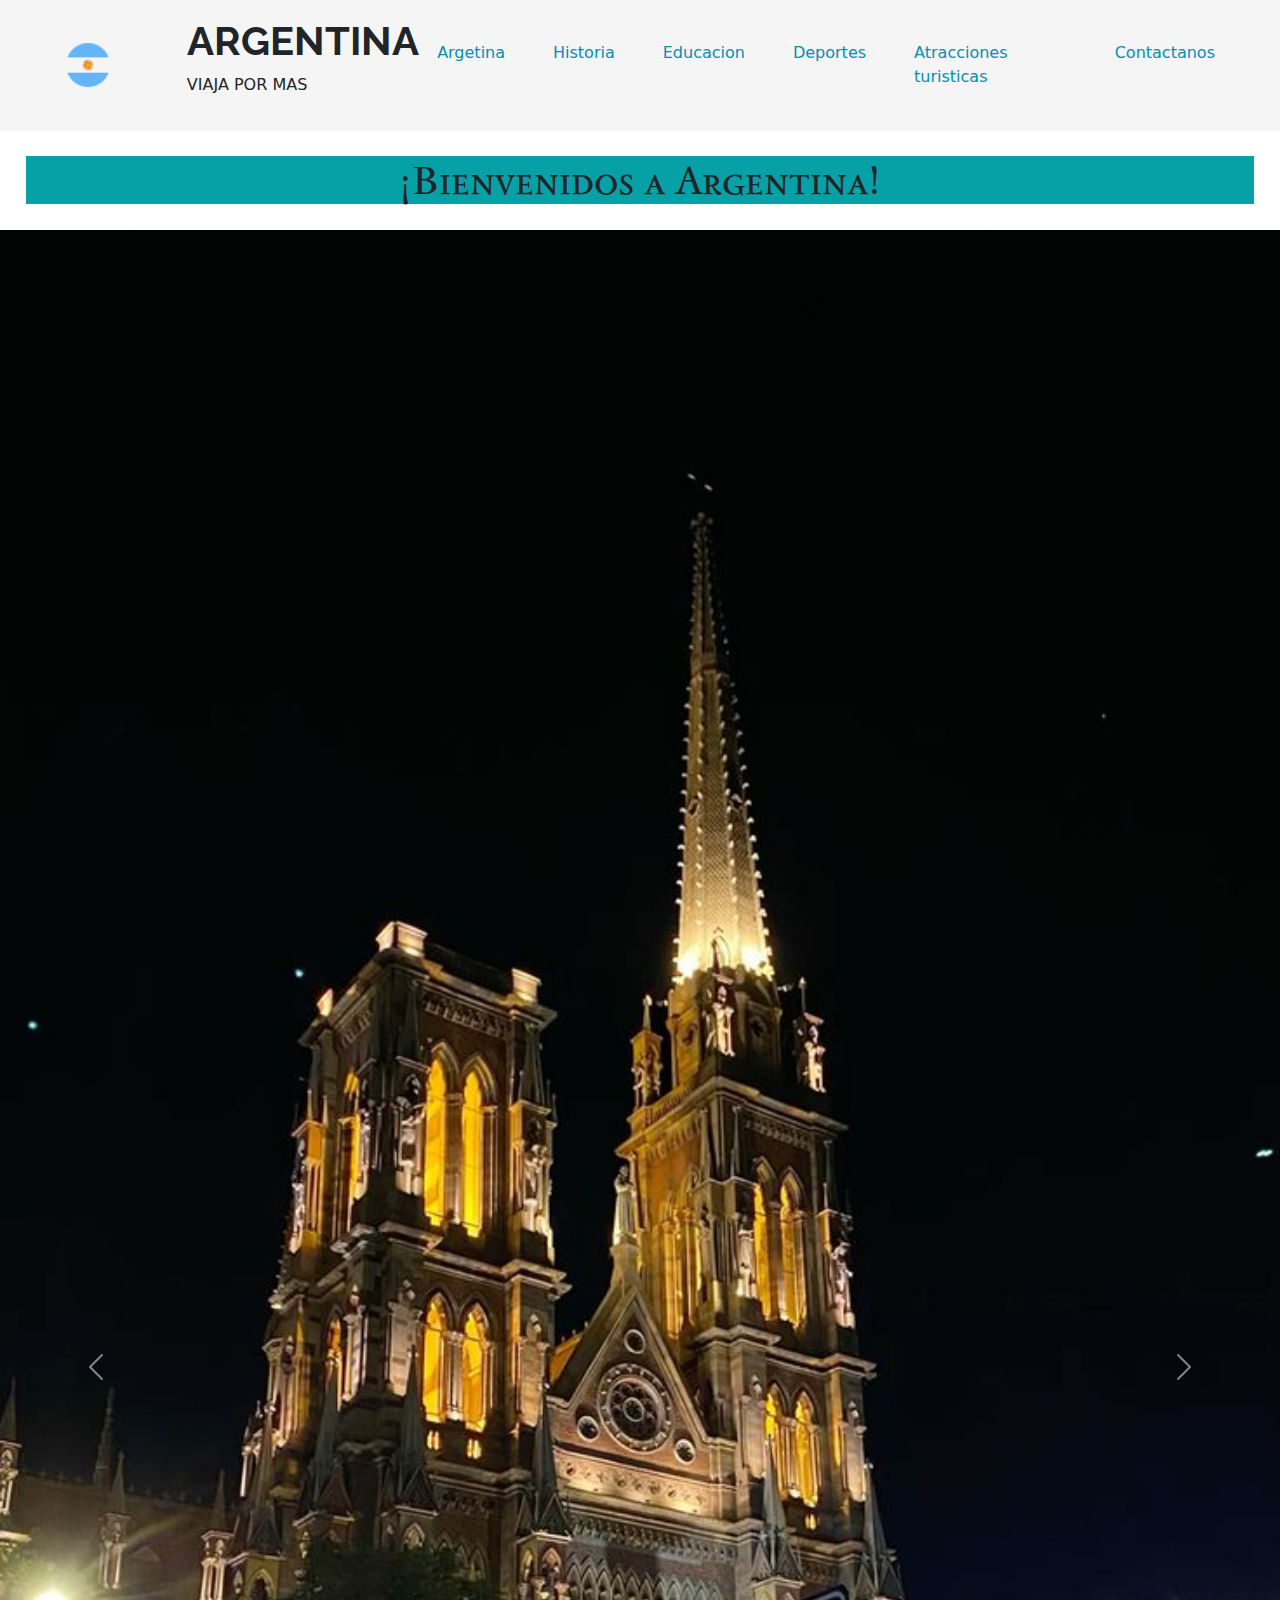
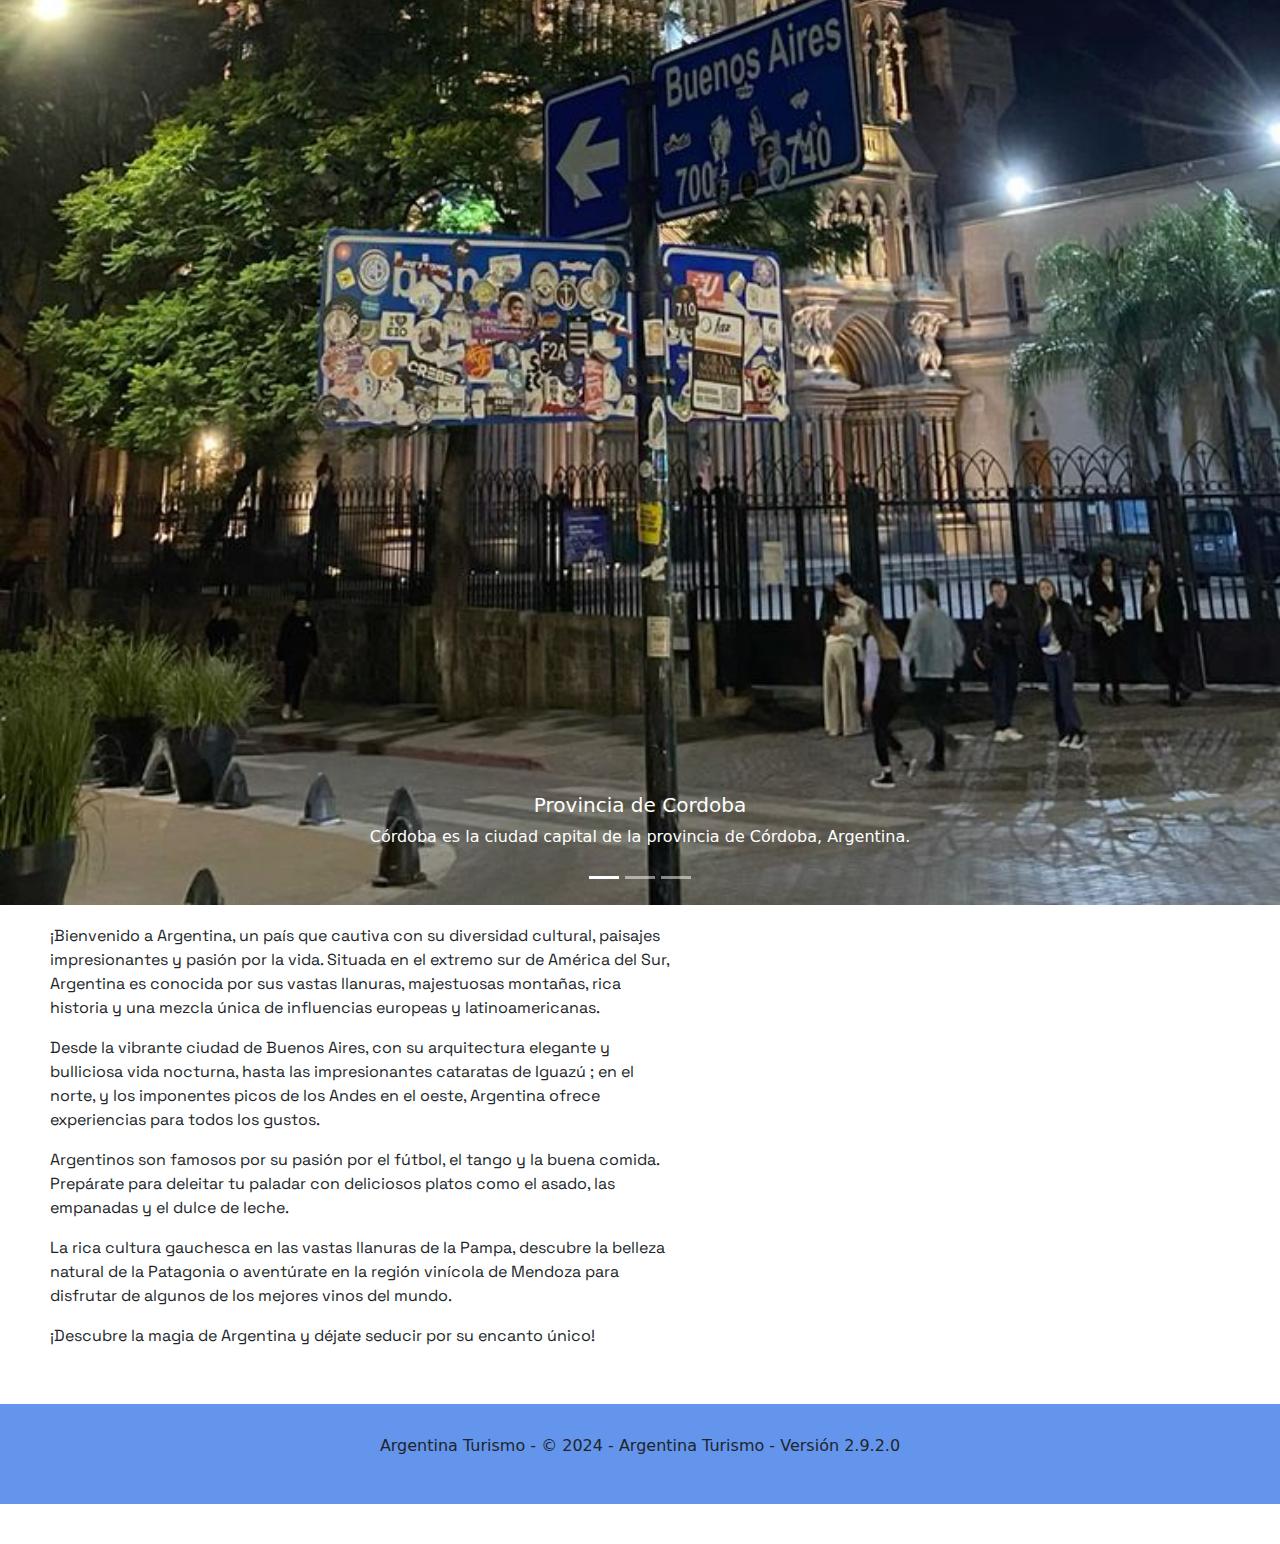
==== index.html @ 07afe115 "primer cambio" ====
<!DOCTYPE html>
<html lang="es">
<head>
    <meta charset="UTF-8">
    <meta name="viewport" content="width=device-width, initial-scale=1.0">
    <title>Argetina Turismo</title>
    <link rel="icon" href="imagenes/icons8-argentina-48.png">
    <link rel="stylesheet" href="estilos.css">
    <link rel="preconnect" href="https://fonts.googleapis.com">
    <link rel="preconnect" href="https://fonts.gstatic.com" crossorigin>
    <link href="https://fonts.googleapis.com/css2?family=Josefin+Sans:ital,wght@0,100..700;1,100..700&display=swap" rel="stylesheet">
    <link rel="preconnect" href="https://fonts.googleapis.com">
    <link rel="preconnect" href="https://fonts.gstatic.com" crossorigin>
    <link href="https://fonts.googleapis.com/css2?family=Josefin+Sans:ital,wght@0,100..700;1,100..700&display=swap" rel="stylesheet">
    <link rel="preconnect" href="https://fonts.googleapis.com">
    <link rel="preconnect" href="https://fonts.gstatic.com" crossorigin>
    <link href="https://fonts.googleapis.com/css2?family=Raleway:ital,wght@0,100..900;1,100..900&display=swap" rel="stylesheet">
    <link rel="preconnect" href="https://fonts.googleapis.com">
    <link rel="preconnect" href="https://fonts.googleapis.com">
    <link rel="preconnect" href="https://fonts.gstatic.com" crossorigin>
    <link href="https://fonts.googleapis.com/css2?family=Roboto+Mono:ital,wght@0,100..700;1,100..700&family=Space+Grotesk:wght@300..700&display=swap" rel="stylesheet">
    <link href="https://cdn.jsdelivr.net/npm/bootstrap@5.3.3/dist/css/bootstrap.min.css" rel="stylesheet" 
    integrity="sha384-QWTKZyjpPEjISv5WaRU9OFeRpok6YctnYmDr5pNlyT2bRjXh0JMhjY6hW+ALEwIH" 
    crossorigin="anonymous">
    <link rel="preconnect" href="https://fonts.googleapis.com">
    <link rel="preconnect" href="https://fonts.gstatic.com" crossorigin>
    <link href="https://fonts.googleapis.com/css2?family=Sedan+SC&display=swap" rel="stylesheet">
</head>
<body>
<header>
<nav class="nav">
    <div class="nav-contenedor">
        <label for="icono" class="nav-icono">
            <img src="imagenes/icons8-circular-argentina-48.png" alt="circular argetina icono">
        </label>
      <div class="informacion">
            <h1 class="nav-info-1">ARGENTINA</h1>
            <p class="nav-info-2">VIAJA POR MAS</p> 
      </div>
        <input type="checkbox" id="menu" class="nav-input">
      <div class="argetina-inicio">
        <a class="argentina-item" href="index.html" target="_blank">Argetina</a>
        <a class="argentina-item" href="#" target="_blank">Historia</a>
        <a class="argentina-item" href="#" target="_blank">Educacion</a>
        <a class="argentina-item" href="#" target="_blank">Deportes</a>
        <a class="argentina-item" href="atracciones-turisticas.html" target="_blank">Atracciones turisticas</a>
        <a class="argentina-item" href="contactanos.html" target="_blank">Contactanos</a>   
      </div>   
    </div>
</nav>
</header>
<div class="title-contenedor">
    <div class="hijo-contenedor">
    <h1>¡Bienvenidos a Argentina!</h1>
    </div>
</div>

<!--
</div>                                                     IDEA ORIGINNAL - PANAMA 
<div class="contenedor">
    <div class="bienvenido">
       <h2>Bienvenidos a</h2>
    </div>
</div>

<div class="contenedor-a">
    <div class="titulo">
       <p>ARGENTINA</p>
    </div>
</div>                         
-->

<div id="carouselExampleCaptions" class="carousel slide">
    <div class="carousel-indicators">
      <button type="button" data-bs-target="#carouselExampleCaptions" data-bs-slide-to="0" class="active" aria-current="true" aria-label="Slide 1"></button>
      <button type="button" data-bs-target="#carouselExampleCaptions" data-bs-slide-to="1" aria-label="Slide 2"></button>
      <button type="button" data-bs-target="#carouselExampleCaptions" data-bs-slide-to="2" aria-label="Slide 3"></button>
    </div>
    <div class="carousel-inner">
      <div class="carousel-item active">
        <img src="imagenes/corodoba 2.jpg" class="  d-block w-100" alt="cordoba">
        <div class="carousel-caption d-none d-md-block">
          <h5>Provincia de Cordoba</h5>
          <p>Córdoba es la ciudad capital de la provincia de Córdoba, Argentina. </p>
        </div>
      </div>
      <div class="carousel-item">
        <img src="imagenes/Avenida 9 De Julio- Buenos Aires, Argentina.jpeg" class="d-block w-100" alt="buenos Aires">
        <div class="carousel-caption d-none d-md-block">
          <h5>Ciudad Autónoma de Buenos Aires - CABA</h5>
          <p>Buenos Aires es la capital y ciudad más poblada de la República Argentina.</p>
        </div>
      </div>
      <div class="carousel-item">
        <img src="imagenes/Bariloche - Argentina.jpeg" class="d-block w-100" alt="bariloche">
        <div class="carousel-caption d-none d-md-block">
          <h5>San Carlos de Bariloche.</h5>
          <p>La ciudad ,mas poblada, de la provincia de Rio Negro</p>
        </div>
      </div>
    </div>
    <button class="carousel-control-prev" type="button" data-bs-target="#carouselExampleCaptions" data-bs-slide="prev">
      <span class="carousel-control-prev-icon" aria-hidden="true"></span>
      <span class="visually-hidden">Previous</span>
    </button>
    <button class="carousel-control-next" type="button" data-bs-target="#carouselExampleCaptions" data-bs-slide="next">
      <span class="carousel-control-next-icon" aria-hidden="true"></span>
      <span class="visually-hidden">Next</span>
    </button>
  </div>

<div class="contenedor-b">
    <div class="informacion">

        <p class="parrafo1">¡Bienvenido a Argentina, un país que cautiva con su diversidad cultural, paisajes impresionantes y pasión por la vida. 
            Situada en el extremo sur de América del Sur,
            Argentina es conocida por sus vastas llanuras, majestuosas montañas,
            rica historia y una mezcla única de
            influencias europeas y latinoamericanas.</p>

        <p class="parrafo2">Desde la vibrante ciudad de Buenos Aires, con su arquitectura elegante y bulliciosa vida nocturna, 
            hasta las impresionantes cataratas de Iguazú ; en el norte, y los imponentes picos de los Andes en el oeste, 
            Argentina ofrece experiencias para todos los gustos.</p>

        <p class="parrafo3">Argentinos son famosos por su pasión por el fútbol, el tango y la buena comida.
           Prepárate para deleitar tu paladar con deliciosos platos como el asado, las empanadas y el dulce de leche.</p>

        <p class="parrafo4">La rica cultura gauchesca en las vastas llanuras de la Pampa,
           descubre la belleza natural de la Patagonia o aventúrate en la 
           región vinícola de Mendoza para disfrutar de algunos de los mejores vinos del mundo.</p>

        <p class="parrafo5">¡Descubre la magia de Argentina y déjate seducir por su encanto único!</p>

    </div>
</div>
    
<footer>
  <section class="pie-de-pagina">
    <p>Argentina Turismo - © 2024 - Argentina Turismo - Versión 2.9.2.0</p>
  </section>
</footer>




<script src="https://cdn.jsdelivr.net/npm/bootstrap@5.3.3/dist/js/bootstrap.bundle.min.js" 
integrity="sha384-YvpcrYf0tY3lHB60NNkmXc5s9fDVZLESaAA55NDzOxhy9GkcIdslK1eN7N6jIeHz" crossorigin="anonymous"></script>
</body>
</html>
---- estilos.css ----
*{
    margin: 0%;
    
}

.argetina-inicio{
    margin-left: auto;
    padding: 1px;
}
.edicion-arg-inicio{
    color: rgb(255, 252, 252);
    font-weight:lighter ;
    font-size: 17px;
    font-family: Verdana, Geneva, Tahoma, sans-serif;
    margin-left: 2%;
}

/*
.bienvenido{
    display: inline-block;
    margin-top: 100px;
    margin-left: 80px;
    margin-bottom: 0%;
    font-size:200%;
    font-family: "Josefin Sans", sans-serif;
    font-optical-sizing: auto;
    font-weight: lighter;
    font-style:italic;
    color: rgb(24, 158, 236);
}


.titulo{
    display: inline-block;
    margin-left: 200px;
    margin-top: 0;
    transform: translateX(20px) translateY(-51px);
}

.titulo{
    color: rgb(235, 240, 237);
  font-family: "Josefin Sans", sans-serif;
  font-optical-sizing: auto;
  font-weight: weight;
  font-style: normal;
  font-size: 250%;
}
*/
/*header{
    /*position: fixed;
    z-index: 2;
    width: 100%;
}*/

.nav{
    background-color: whitesmoke;
    height: 100%; 
    
}
.nav-info-1{
    font-family: "Raleway", sans-serif;
    font-optical-sizing: auto;
    font-weight: bolder;
    font-style: normal;
}


.nav-contenedor{
    
    display: flex;
    height: 85%; 
    width: 90%;
    margin: 0 auto;
    justify-content: space-between;
    align-items: center;
    
}
.argetina-inicio{
    display: grid;
    grid-auto-flow: column;
    gap: 3em;
}
.argentina-item{
    color: rgb(4, 144, 179);
    text-decoration: none;
}
.argentina-item:hover{
    color: rgb(209, 209, 87);
    transform: scale(1.1);
    transition: all .5s ease-out .1s;
}
.nav-input{ 
    display: none;  /*desaparece la box*/
}
.nav-icono{  /*Aparece el pulsor arriba del icono*/
    display: block;
    cursor: pointer;
    margin-left: 0;
    margin-right: 5%;
    transition: all .5 ease-in-out .1s;
    transform: scale(1.1);
}
/*
.nav-menu{
    position: fixed; El fixed fija un encabezado, cuando haces scroll para abajo
   /* top: 80px;
    bottom: 0;
    background: #f08080;
    width: 100%;
    left: 0;
    display: flex;
    justify-content: space-evenly;
    flex-direction: column;
    align-items: center;
    clip-path: circle(0 at center);
    transition: clip-path 1s ease-in-out;
}
.nav-input:checked + .nav-menu {
    background-color: aqua;
    clip-path: circle(100% at center);
}
*/

/*.title-contenedor:hover{
    color: white;
    transition: all .5s ease-in-out .10s;
    transform: scale(2);
}*/

.title-contenedor{
    
    background-color: rgb(5, 161, 167);
    font-family: "Sedan SC", serif;
    font-weight: 400;
    font-style: normal;
    text-align: center;
    margin: 2% 2% 2% 2%;
}


.informacion{
    margin: 1.5% 1.5% 1.5% 1.5%;
}
.parrafo1, .parrafo2, .parrafo3, .parrafo4, .parrafo5 {
    margin-left: 2.5%;
    display: inline-block;
    width: 50%; 
    font-family: "Space Grotesk", sans-serif;
    font-optical-sizing: auto;
    font-weight: weight;
    font-style: normal;
    padding: auto;
}
.pie-de-pagina{
    background-color: cornflowerblue;
    height: 100px;
    margin-bottom: 40px;
    margin-top: 40px;
    width: 100%;
    margin-right: 0;
    margin-left: 0;
    display: flex;
    justify-content: center;
    align-items: center;
}
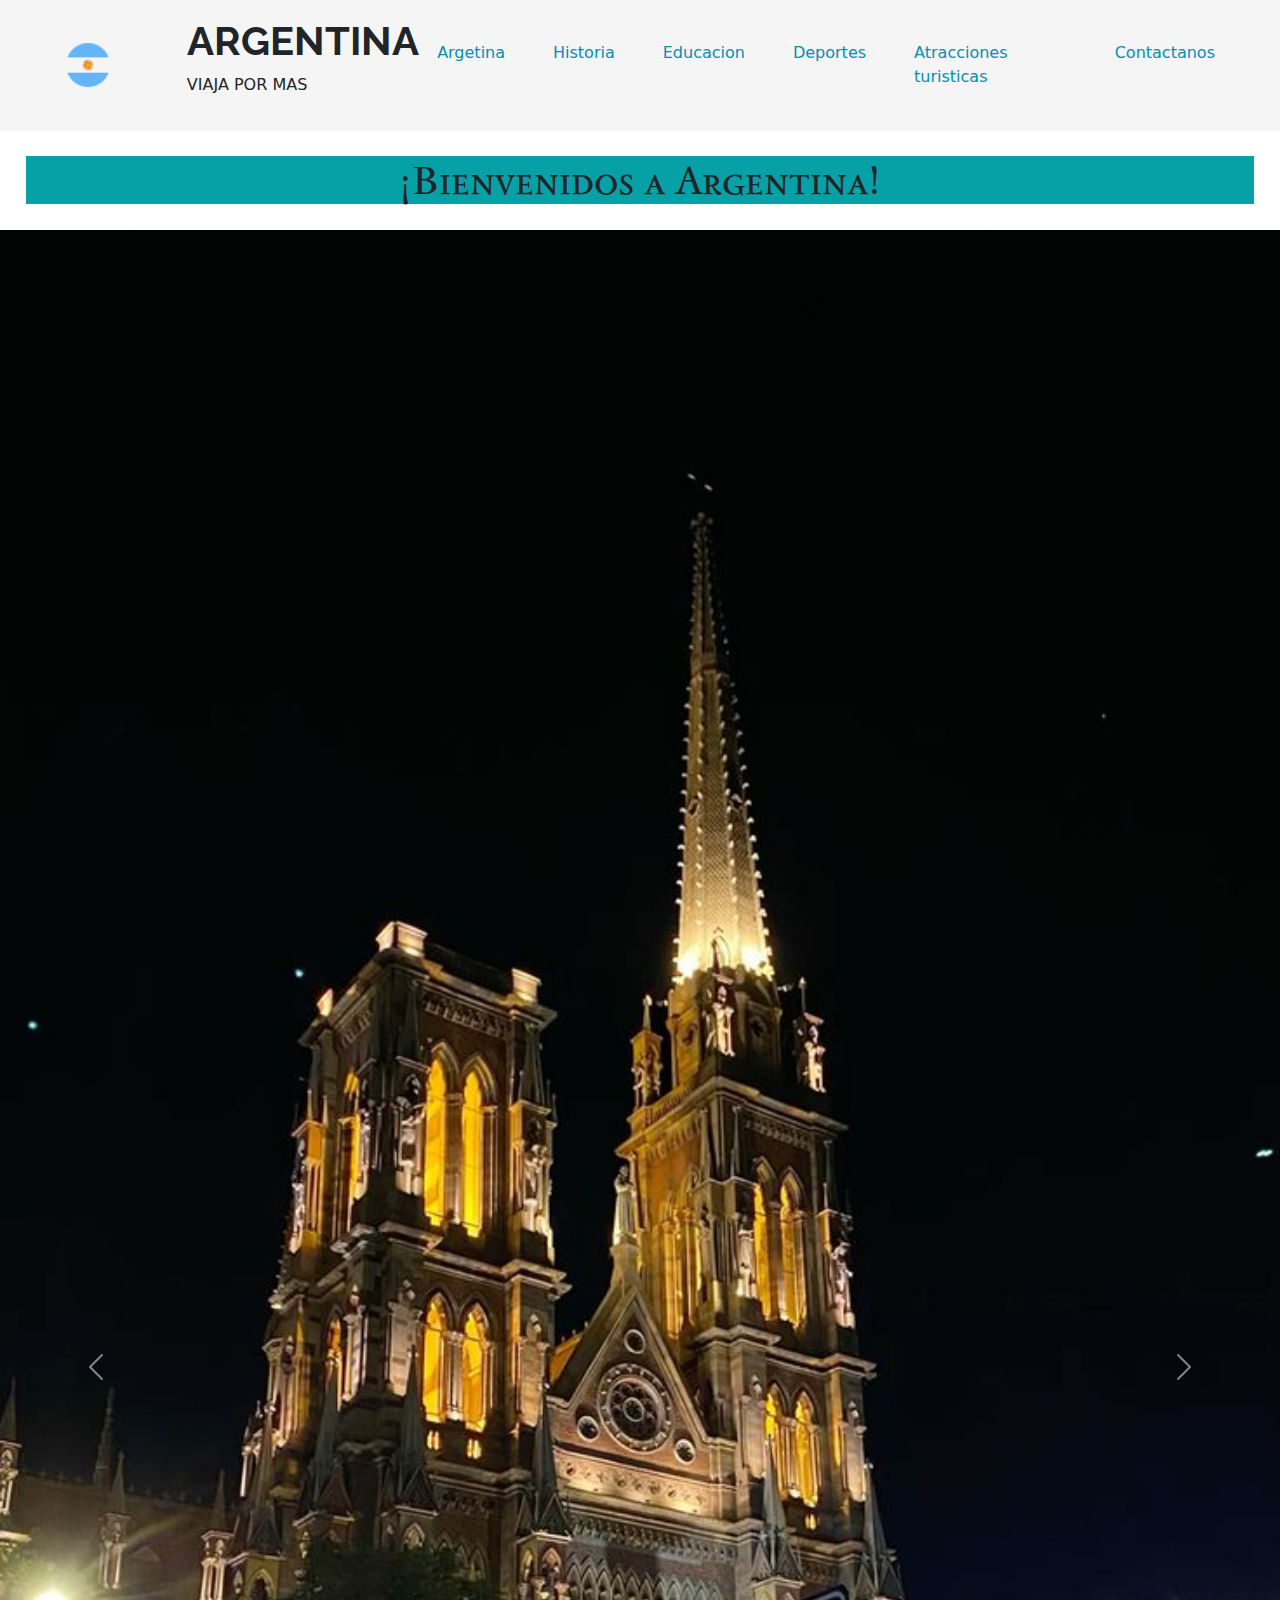
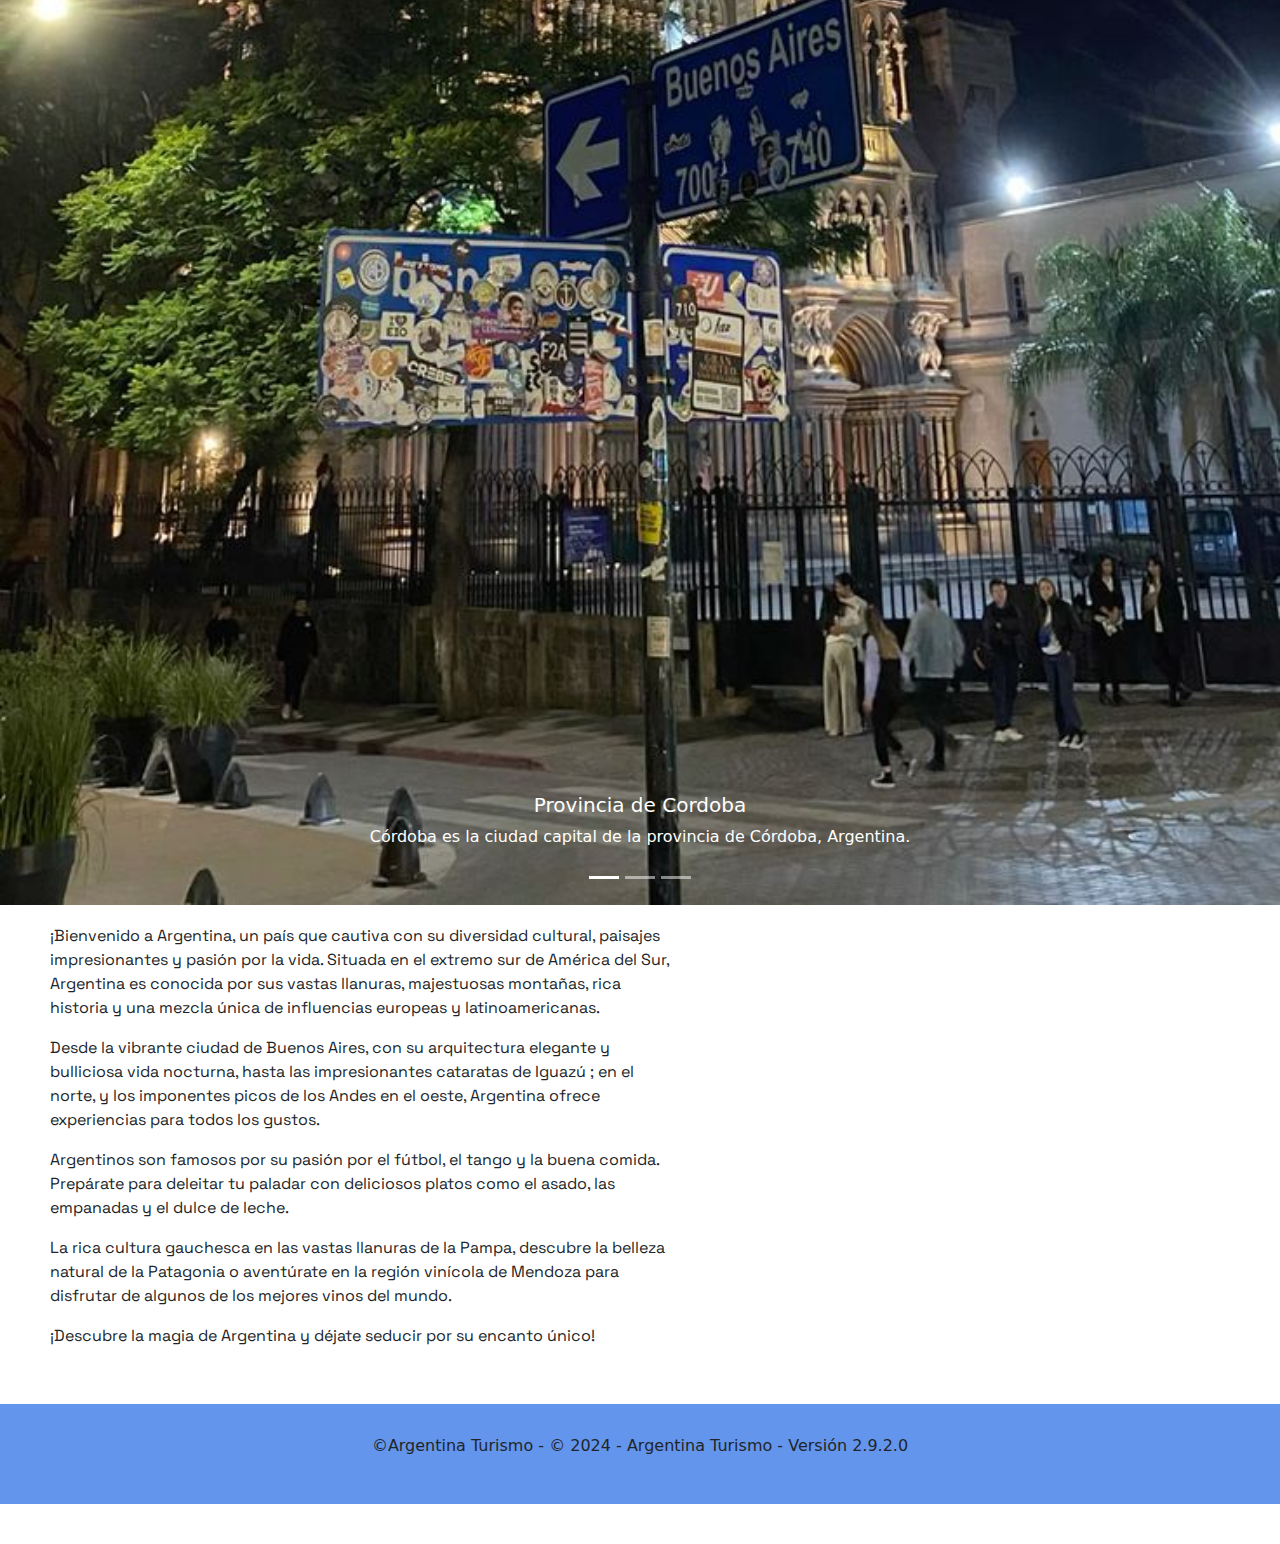
==== commit f330aa1f: "cambio secundario" ====
--- a/index.html
+++ b/index.html
@@ -136,7 +136,7 @@
     
 <footer>
   <section class="pie-de-pagina">
-    <p>Argentina Turismo - © 2024 - Argentina Turismo - Versión 2.9.2.0</p>
+    <p>&copy;Argentina Turismo - © 2024 - Argentina Turismo - Versión 2.9.2.0</p>
   </section>
 </footer>
 
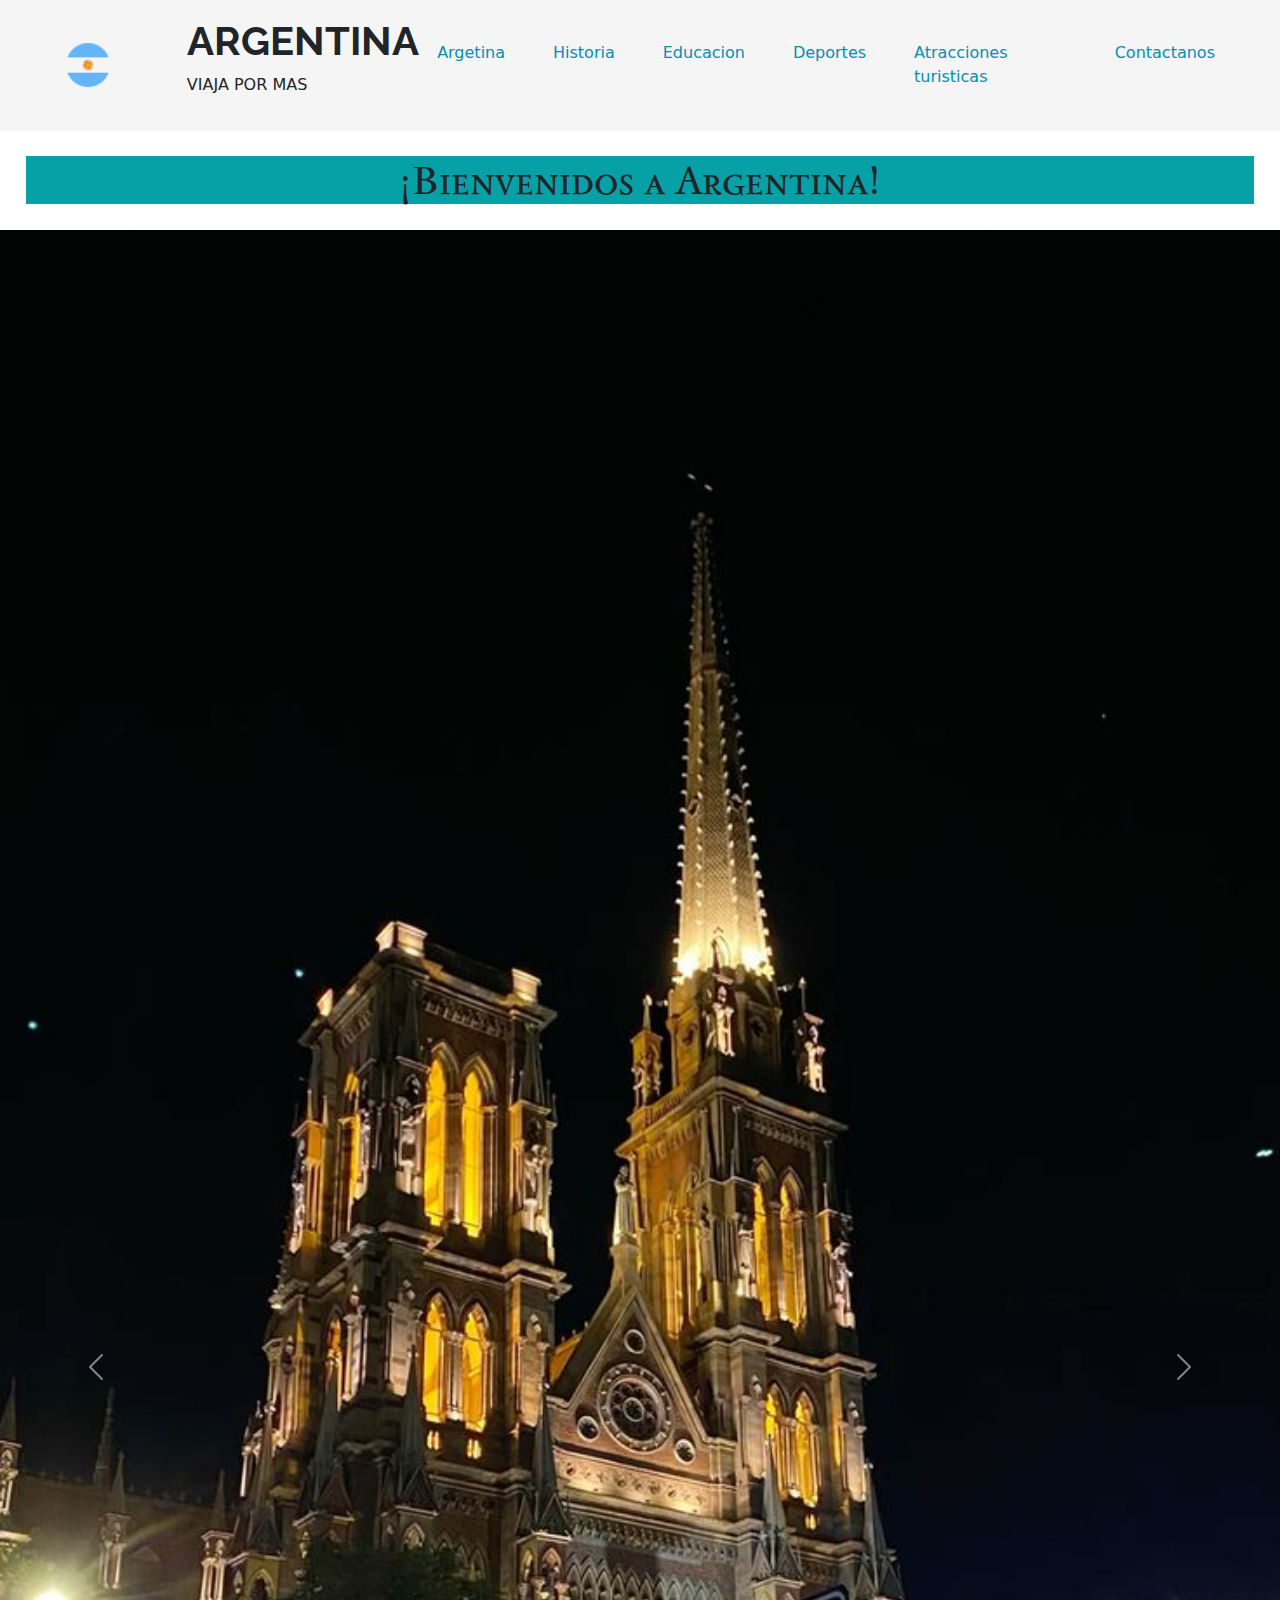
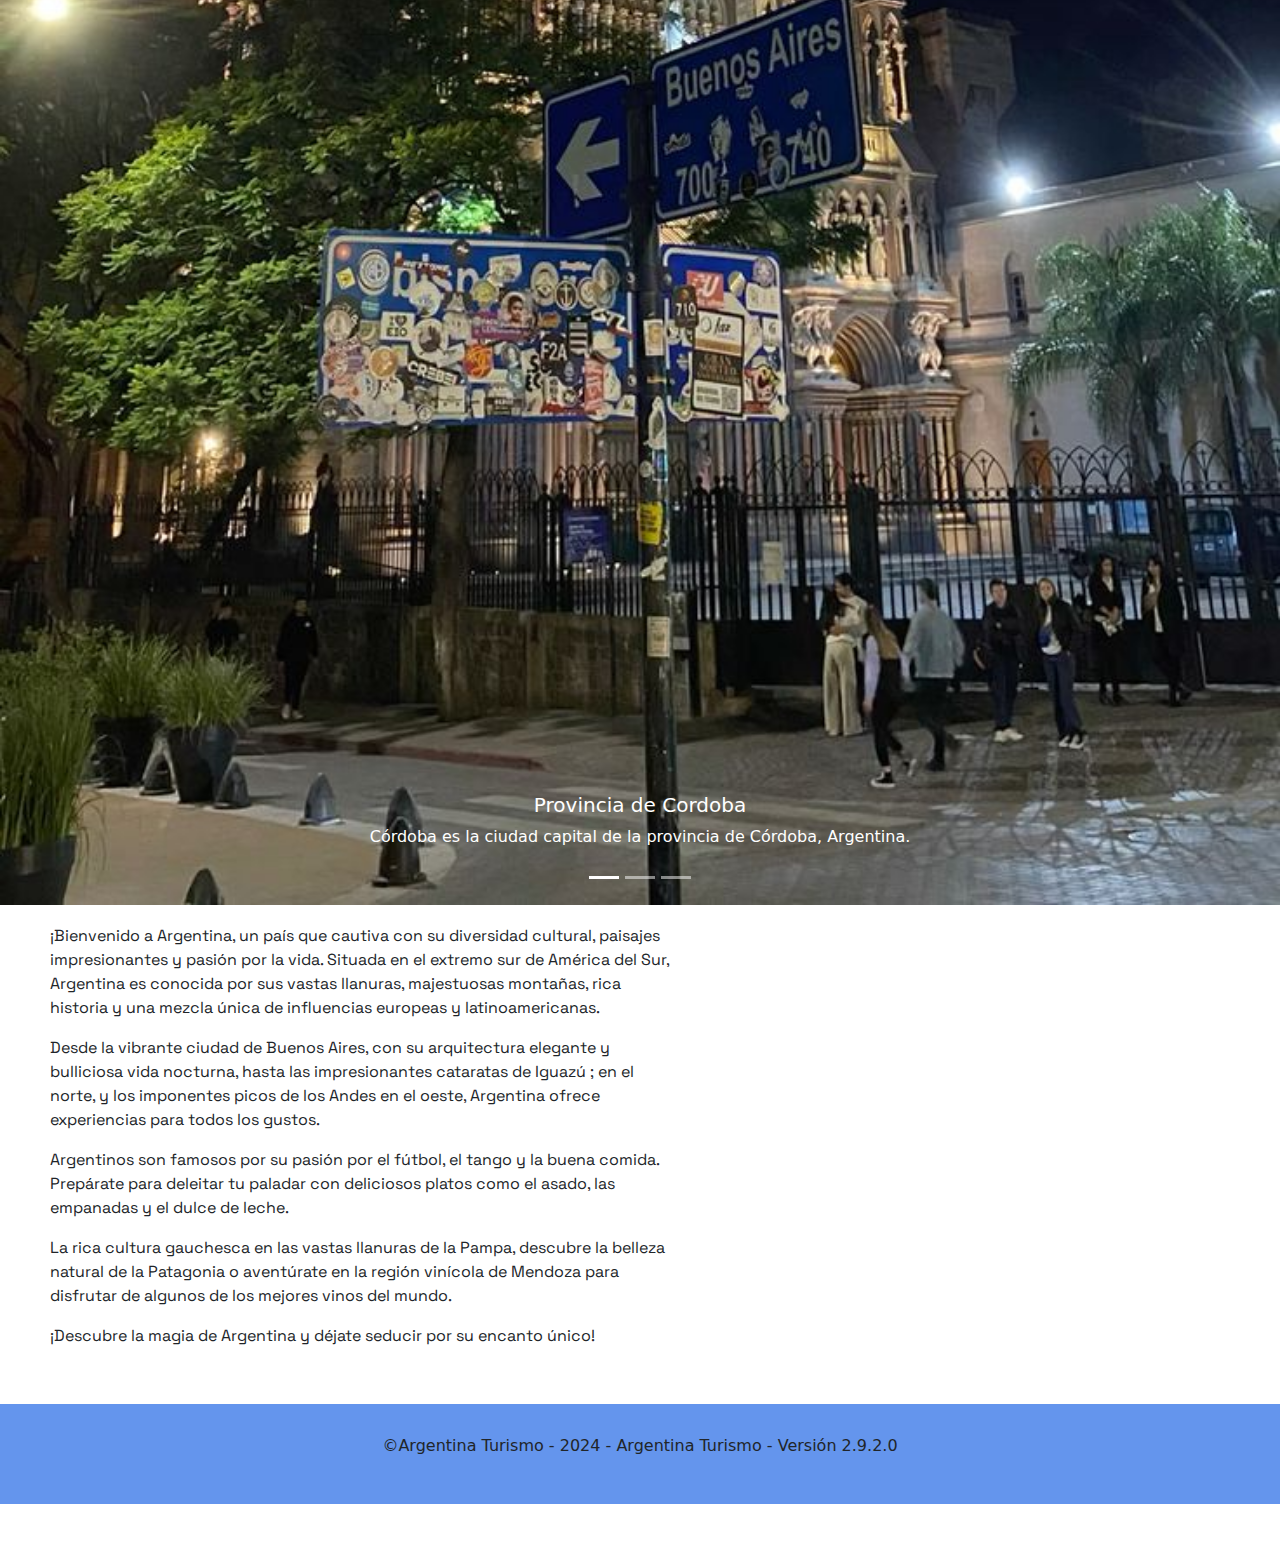
==== commit 216ca10e: "cambios clase de prueba" ====
--- a/index.html
+++ b/index.html
@@ -1,6 +1,7 @@
 <!DOCTYPE html>
 <html lang="es">
 <head>
+
     <meta charset="UTF-8">
     <meta name="viewport" content="width=device-width, initial-scale=1.0">
     <title>Argetina Turismo</title>
@@ -27,6 +28,7 @@
     <link href="https://fonts.googleapis.com/css2?family=Sedan+SC&display=swap" rel="stylesheet">
 </head>
 <body>
+
 <header>
 <nav class="nav">
     <div class="nav-contenedor">
@@ -49,14 +51,15 @@
     </div>
 </nav>
 </header>
-<div class="title-contenedor">
+
+<section class="title-contenedor">
     <div class="hijo-contenedor">
     <h1>¡Bienvenidos a Argentina!</h1>
     </div>
-</div>
+</section>
 
 <!--
-</div>                                                     IDEA ORIGINNAL - PANAMA 
+</div>                                                     IDEA ORIGINNAL 
 <div class="contenedor">
     <div class="bienvenido">
        <h2>Bienvenidos a</h2>
@@ -70,7 +73,7 @@
 </div>                         
 -->
 
-<div id="carouselExampleCaptions" class="carousel slide">
+<section id="carouselExampleCaptions" class="carousel slide">
     <div class="carousel-indicators">
       <button type="button" data-bs-target="#carouselExampleCaptions" data-bs-slide-to="0" class="active" aria-current="true" aria-label="Slide 1"></button>
       <button type="button" data-bs-target="#carouselExampleCaptions" data-bs-slide-to="1" aria-label="Slide 2"></button>
@@ -107,9 +110,9 @@
       <span class="carousel-control-next-icon" aria-hidden="true"></span>
       <span class="visually-hidden">Next</span>
     </button>
-  </div>
+</section>
 
-<div class="contenedor-b">
+<section class="contenedor-b">
     <div class="informacion">
 
         <p class="parrafo1">¡Bienvenido a Argentina, un país que cautiva con su diversidad cultural, paisajes impresionantes y pasión por la vida. 
@@ -132,11 +135,11 @@
         <p class="parrafo5">¡Descubre la magia de Argentina y déjate seducir por su encanto único!</p>
 
     </div>
-</div>
+</section>
     
 <footer>
   <section class="pie-de-pagina">
-    <p>&copy;Argentina Turismo - © 2024 - Argentina Turismo - Versión 2.9.2.0</p>
+    <p>&copy;Argentina Turismo - 2024 - Argentina Turismo - Versión 2.9.2.0</p>
   </section>
 </footer>
 
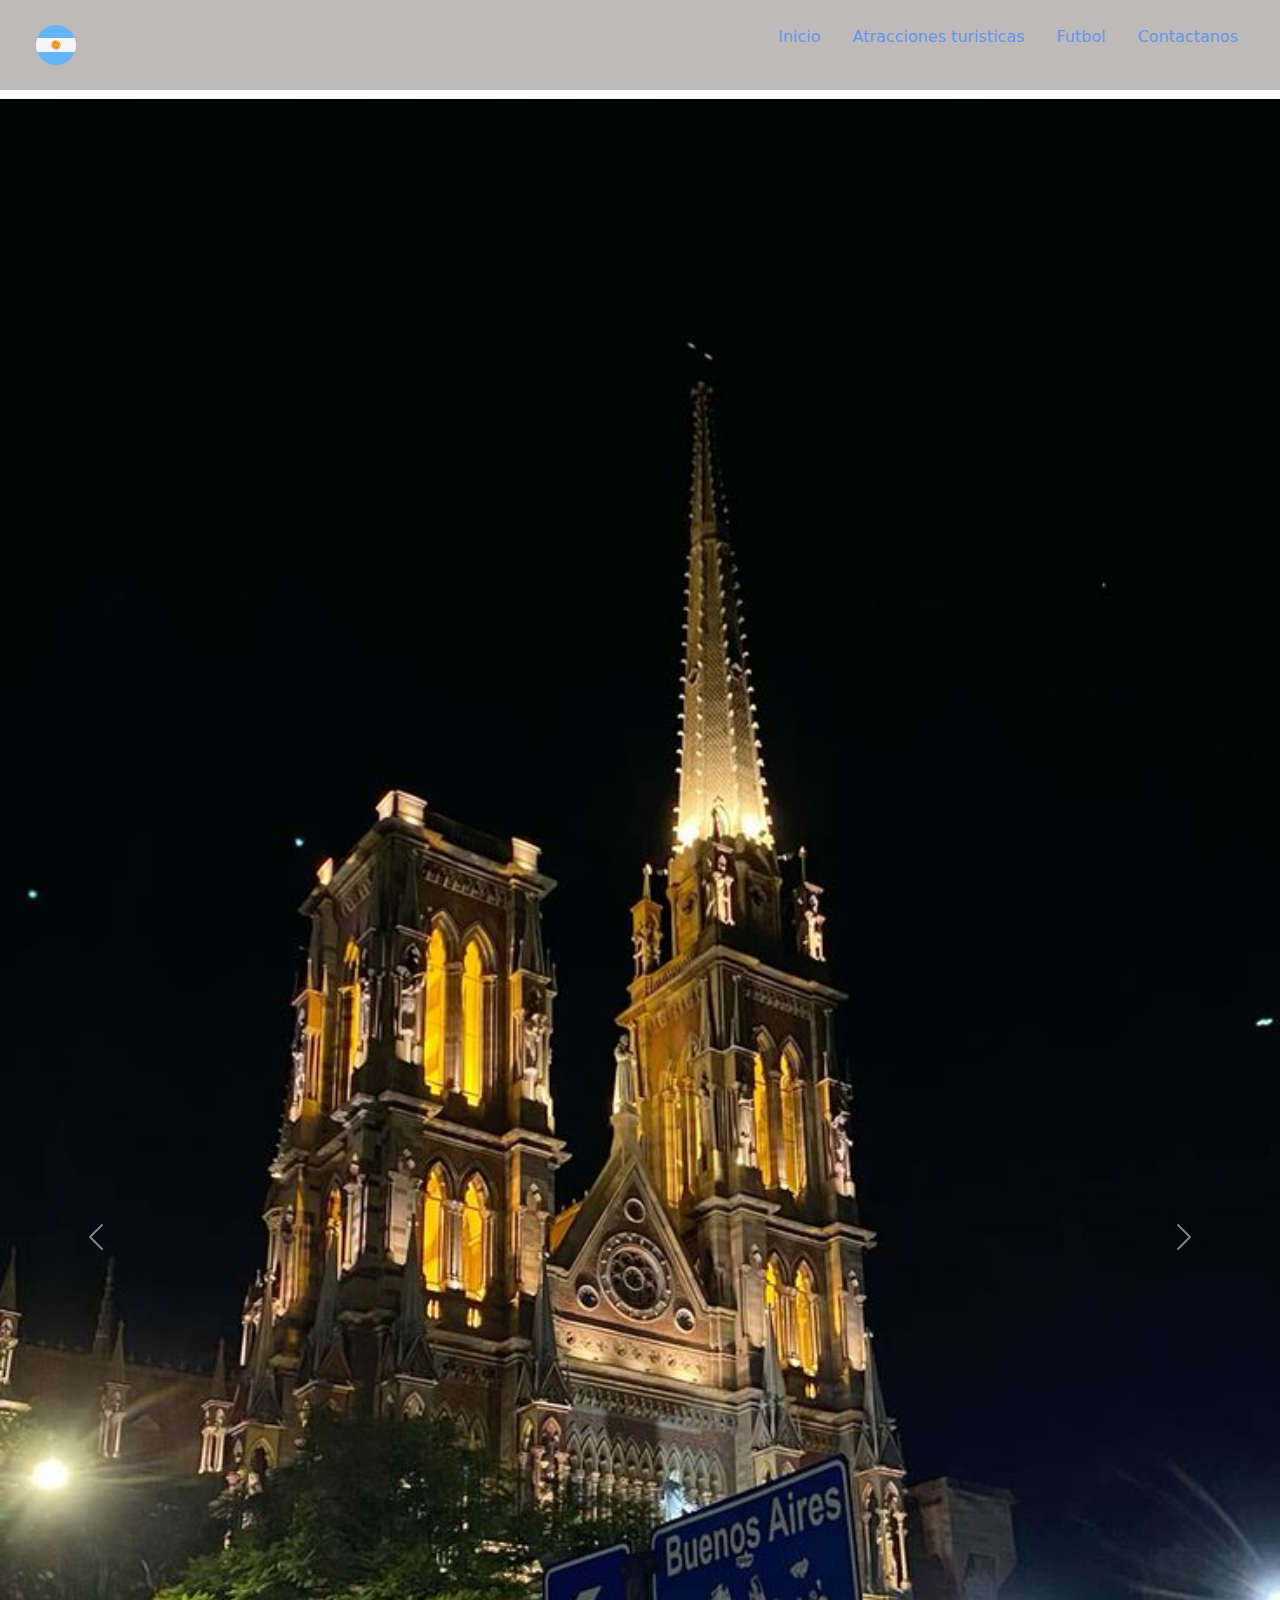
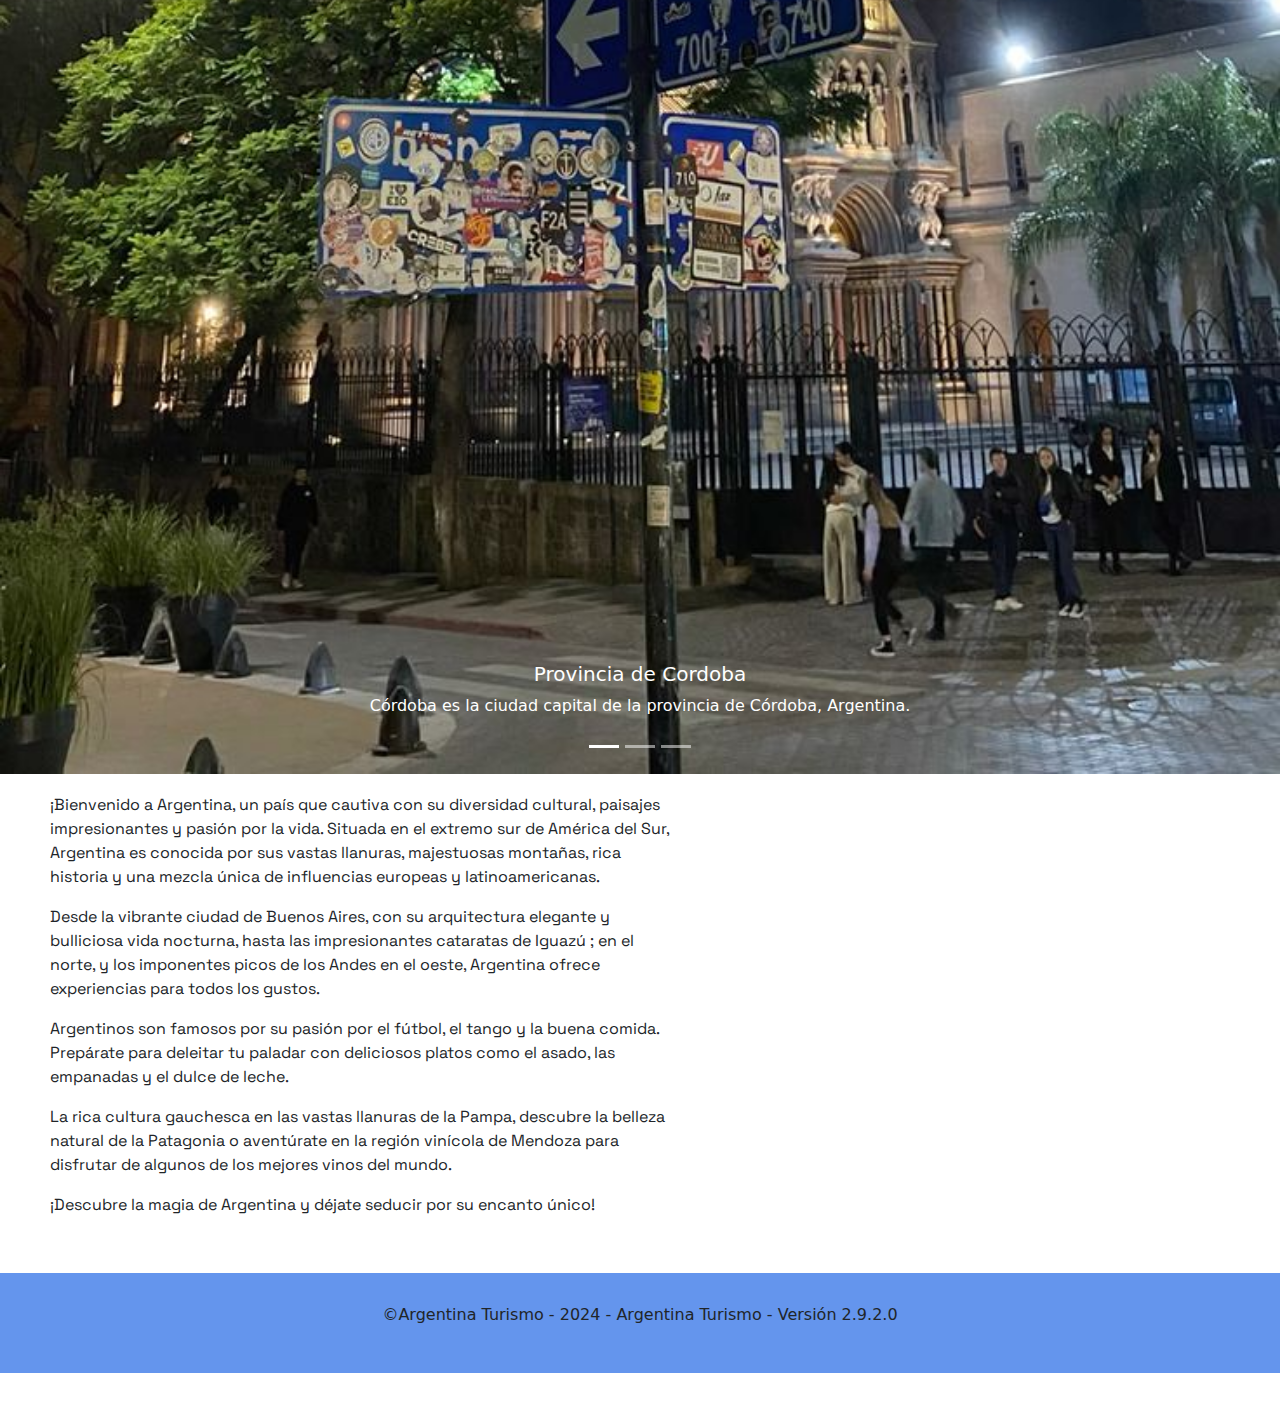
==== commit 31ade376: "menu hamburguesa con java script" ====
--- a/index.html
+++ b/index.html
@@ -29,27 +29,31 @@
 </head>
 <body>
 
-<header>
-<nav class="nav">
-    <div class="nav-contenedor">
-        <label for="icono" class="nav-icono">
-            <img src="imagenes/icons8-circular-argentina-48.png" alt="circular argetina icono">
-        </label>
-      <div class="informacion">
-            <h1 class="nav-info-1">ARGENTINA</h1>
-            <p class="nav-info-2">VIAJA POR MAS</p> 
-      </div>
-        <input type="checkbox" id="menu" class="nav-input">
-      <div class="argetina-inicio">
-        <a class="argentina-item" href="index.html" target="_blank">Argetina</a>
-        <a class="argentina-item" href="#" target="_blank">Historia</a>
-        <a class="argentina-item" href="#" target="_blank">Educacion</a>
-        <a class="argentina-item" href="#" target="_blank">Deportes</a>
-        <a class="argentina-item" href="atracciones-turisticas.html" target="_blank">Atracciones turisticas</a>
-        <a class="argentina-item" href="contactanos.html" target="_blank">Contactanos</a>   
-      </div>   
-    </div>
-</nav>
+<header class="header">
+    <img src="imagenes/icons8-circular-argentina-48.png" alt="icon" class="logo-container">
+
+
+    <button id="abrir" class="abrir-menu">
+        <img src="[data-uri]">
+    </button>    
+   
+
+    <nav class="nav visible" id="nav">
+
+        <button id="cerrar" class="cerrar-menu">
+            <img src="[data-uri]">
+        </button>    
+    
+       
+        <ul class="list-container">
+            
+            <li > <a class="items" href="index.html" target="_blank">Inicio</a></li>
+            <li > <a class="items" href="atracciones-turisticas.html" target="_blank">Atracciones turisticas</a></li>
+            <li > <a class="items" href="#" target="_blank">Futbol</a></li>
+            <li > <a class="items" href="contactanos.html" target="_blank">Contactanos</a></li>
+        </ul>
+  
+    </nav>
 </header>
 
 <section class="title-contenedor">
@@ -145,7 +149,7 @@
 
 
 
-
+<script src="contactanos.js"></script>
 <script src="https://cdn.jsdelivr.net/npm/bootstrap@5.3.3/dist/js/bootstrap.bundle.min.js" 
 integrity="sha384-YvpcrYf0tY3lHB60NNkmXc5s9fDVZLESaAA55NDzOxhy9GkcIdslK1eN7N6jIeHz" crossorigin="anonymous"></script>
 </body>
--- a/estilos.css
+++ b/estilos.css
@@ -52,53 +52,105 @@
     width: 100%;
 }*/
 
-.nav{
-    background-color: whitesmoke;
-    height: 100%; 
-    
-}
-.nav-info-1{
-    font-family: "Raleway", sans-serif;
-    font-optical-sizing: auto;
-    font-weight: bolder;
-    font-style: normal;
-}
-
-
-.nav-contenedor{
-    
-    display: flex;
-    height: 85%; 
-    width: 90%;
-    margin: 0 auto;
-    justify-content: space-between;
-    align-items: center;
-    
-}
-.argetina-inicio{
-    display: grid;
-    grid-auto-flow: column;
-    gap: 3em;
-}
-.argentina-item{
-    color: rgb(4, 144, 179);
+.header{
+    background-color: rgb(190, 186, 186);
+    height: 90px;
+    position: fixed; /*para fijar la barra de navegacion*/
+    z-index: 2;
+    width: 100%;
+    top: 0%;
+    left: 0%;
+    padding: 2rem; /*para separarlo del borde*/
+    display: flex; 
+    align-items: center; /*el item no intente tener la misma altura que los enlaces*/
+    justify-content: space-between; /*separa el icono de los enlaces*/
+}
+
+
+.items{
+    color: cornflowerblue;
+}
+
+.abrir-menu{
+    display: none; /*hace que el boton no se vea*/
+}
+
+.list-container{  
+    list-style-type: none; /*le saca las viñetas a la lista */
+    display: flex; /* pone una al lado de la otra las palabras*/
+    gap: 2rem; /* determina los espacios entre las palabras*/
+    margin-right: 10px;
+}
+
+.items{
     text-decoration: none;
-}
-.argentina-item:hover{
-    color: rgb(209, 209, 87);
-    transform: scale(1.1);
-    transition: all .5s ease-out .1s;
-}
-.nav-input{ 
-    display: none;  /*desaparece la box*/
-}
-.nav-icono{  /*Aparece el pulsor arriba del icono*/
-    display: block;
-    cursor: pointer;
-    margin-left: 0;
-    margin-right: 5%;
-    transition: all .5 ease-in-out .1s;
-    transform: scale(1.1);
+
+}
+
+.abrir-menu{
+     display: none;
+}
+.cerrar-menu{
+    display: none; /* antes de llegar a los 550px el boton cerrado no se ve*/
+}
+
+@media screen and (max-width: 735px) {
+
+    .info{
+        display: none;
+    }
+
+}
+
+@media screen and (max-width: 588px) {
+    
+    .abrir-menu, .cerrar-menu{  /*para que cuando llego o pase los 550px se muestran los dos botones en sus respectivmos lugares*/
+        display: block;
+        border: 0;
+        font-size: 1.25;
+        cursor: pointer;
+    }
+    .cerrar-menu{
+        background-color: cornflowerblue ;
+    }
+
+    .abrir-menu{
+        margin-right: 15px;
+        background-color:  rgb(190, 186, 186);
+    }
+
+    .nav{
+        opacity: 0;
+        visibility: hidden;/*para que no se vea el menu, se usa como prueba antes de enlasar con java script*/
+
+        display: flex;
+        flex-direction: column; /*se separa en columnas*/
+        align-items: end; /*se ponen todos los elementos donde termina*/
+        gap: 1rem;
+        position: absolute;
+        top: 0; /*para que empiece arriba*/
+        right: 0; /*para que empiece a la derecha*/
+        background-color: cornflowerblue;
+        padding: 2rem; /*para que no se pegue a los bordes*/
+        margin-bottom: 0%;
+        box-shadow: 0 0 0 100vmax rgba(0, 0, 0, .5); /*Para que el resto de la pantalla tenga un fondo medio gris*/
+        
+    }
+
+    .visible{ /*cuando toquemos el menu hmaburguesa se va a abrir el menu*/
+        opacity: 1;
+        visibility: visible;
+    }
+
+
+    .list-container{
+        flex-direction: column;
+        align-items:end;
+    }
+    
+    .items{
+        color: white;
+    }
 }
 /*
 .nav-menu{
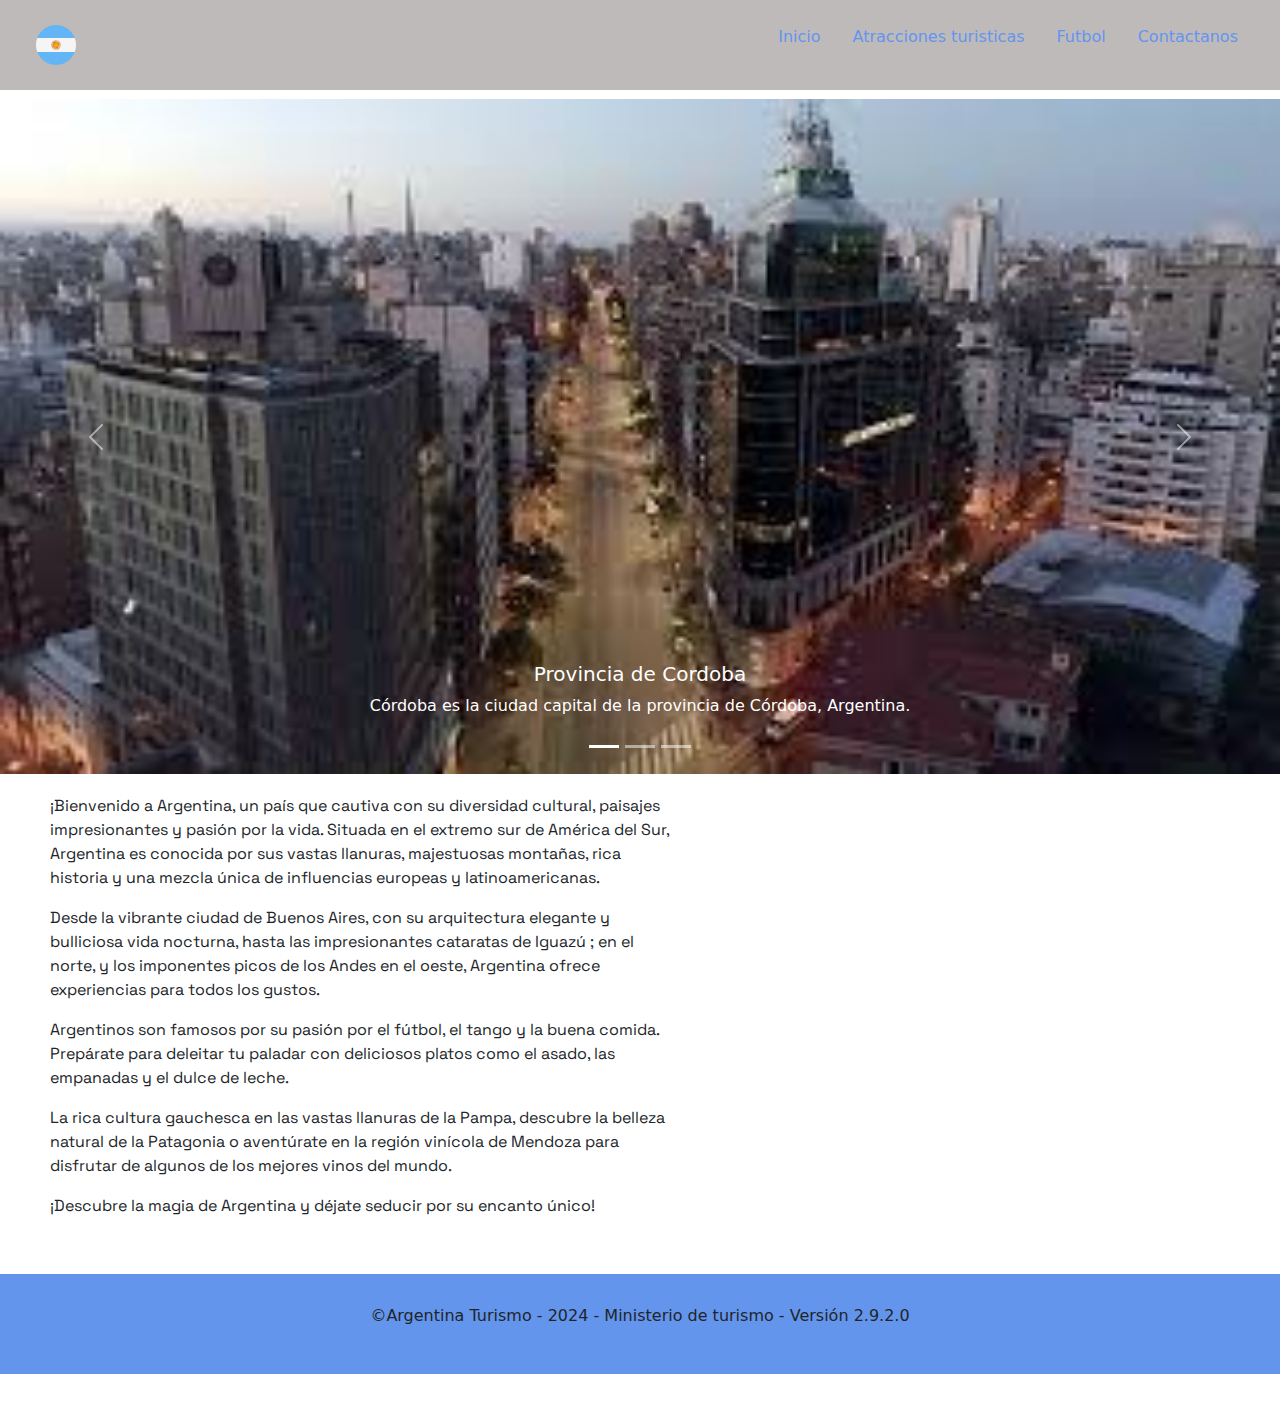
==== commit 25f361b6: "cambios generales" ====
--- a/index.html
+++ b/index.html
@@ -5,7 +5,7 @@
     <meta charset="UTF-8">
     <meta name="viewport" content="width=device-width, initial-scale=1.0">
     <title>Argetina Turismo</title>
-    <link rel="icon" href="imagenes/icons8-argentina-48.png">
+    <link rel="icon" href="imagenes/iconos/icons8-argentina-48.png">
     <link rel="stylesheet" href="estilos.css">
     <link rel="preconnect" href="https://fonts.googleapis.com">
     <link rel="preconnect" href="https://fonts.gstatic.com" crossorigin>
@@ -30,7 +30,7 @@
 <body>
 
 <header class="header">
-    <img src="imagenes/icons8-circular-argentina-48.png" alt="icon" class="logo-container">
+    <img src="imagenes/iconos/icons8-circular-argentina-48.png" alt="icon" class="logo-container">
 
 
     <button id="abrir" class="abrir-menu">
@@ -47,10 +47,10 @@
        
         <ul class="list-container">
             
-            <li > <a class="items" href="index.html" target="_blank">Inicio</a></li>
-            <li > <a class="items" href="atracciones-turisticas.html" target="_blank">Atracciones turisticas</a></li>
-            <li > <a class="items" href="#" target="_blank">Futbol</a></li>
-            <li > <a class="items" href="contactanos.html" target="_blank">Contactanos</a></li>
+            <li > <a class="items" href="index.html" target="_self">Inicio</a></li>
+            <li > <a class="items" href="atracciones-turisticas.html" target="_self">Atracciones turisticas</a></li>
+            <li > <a class="items" href="futbol.html" target="_self">Futbol</a></li>
+            <li > <a class="items" href="contactanos.html" target="_self">Contactanos</a></li>
         </ul>
   
     </nav>
@@ -85,21 +85,21 @@
     </div>
     <div class="carousel-inner">
       <div class="carousel-item active">
-        <img src="imagenes/corodoba 2.jpg" class="  d-block w-100" alt="cordoba">
+        <img src="imagenes/Fotos carrousel-index/cordoba.jpeg" class="  d-block w-100" alt="cordoba">
         <div class="carousel-caption d-none d-md-block">
           <h5>Provincia de Cordoba</h5>
           <p>Córdoba es la ciudad capital de la provincia de Córdoba, Argentina. </p>
         </div>
       </div>
       <div class="carousel-item">
-        <img src="imagenes/Avenida 9 De Julio- Buenos Aires, Argentina.jpeg" class="d-block w-100" alt="buenos Aires">
+        <img src="imagenes/Fotos carrousel-index/Fotos de Buenos Aires.jpeg" class="d-block w-100" alt="buenos Aires">
         <div class="carousel-caption d-none d-md-block">
           <h5>Ciudad Autónoma de Buenos Aires - CABA</h5>
           <p>Buenos Aires es la capital y ciudad más poblada de la República Argentina.</p>
         </div>
       </div>
       <div class="carousel-item">
-        <img src="imagenes/Bariloche - Argentina.jpeg" class="d-block w-100" alt="bariloche">
+        <img src="imagenes/Fotos carrousel-index/bariloche.jpeg" class="d-block w-100" alt="bariloche">
         <div class="carousel-caption d-none d-md-block">
           <h5>San Carlos de Bariloche.</h5>
           <p>La ciudad ,mas poblada, de la provincia de Rio Negro</p>
@@ -143,13 +143,13 @@
     
 <footer>
   <section class="pie-de-pagina">
-    <p>&copy;Argentina Turismo - 2024 - Argentina Turismo - Versión 2.9.2.0</p>
+    <p>&copy;Argentina Turismo - 2024 - Ministerio de turismo - Versión 2.9.2.0</p>
   </section>
 </footer>
 
 
 
-<script src="contactanos.js"></script>
+<script src="app.js"></script>
 <script src="https://cdn.jsdelivr.net/npm/bootstrap@5.3.3/dist/js/bootstrap.bundle.min.js" 
 integrity="sha384-YvpcrYf0tY3lHB60NNkmXc5s9fDVZLESaAA55NDzOxhy9GkcIdslK1eN7N6jIeHz" crossorigin="anonymous"></script>
 </body>
--- a/estilos.css
+++ b/estilos.css
@@ -103,7 +103,7 @@
 }
 
 @media screen and (max-width: 588px) {
-    
+
     .abrir-menu, .cerrar-menu{  /*para que cuando llego o pase los 550px se muestran los dos botones en sus respectivmos lugares*/
         display: block;
         border: 0;
@@ -129,7 +129,7 @@
         gap: 1rem;
         position: absolute;
         top: 0; /*para que empiece arriba*/
-        right: 0; /*para que empiece a la derecha*/
+        right: 0; /*para que empiece a la derecha*/ 
         background-color: cornflowerblue;
         padding: 2rem; /*para que no se pegue a los bordes*/
         margin-bottom: 0%;
@@ -214,4 +214,4 @@
     display: flex;
     justify-content: center;
     align-items: center;
-}+}
